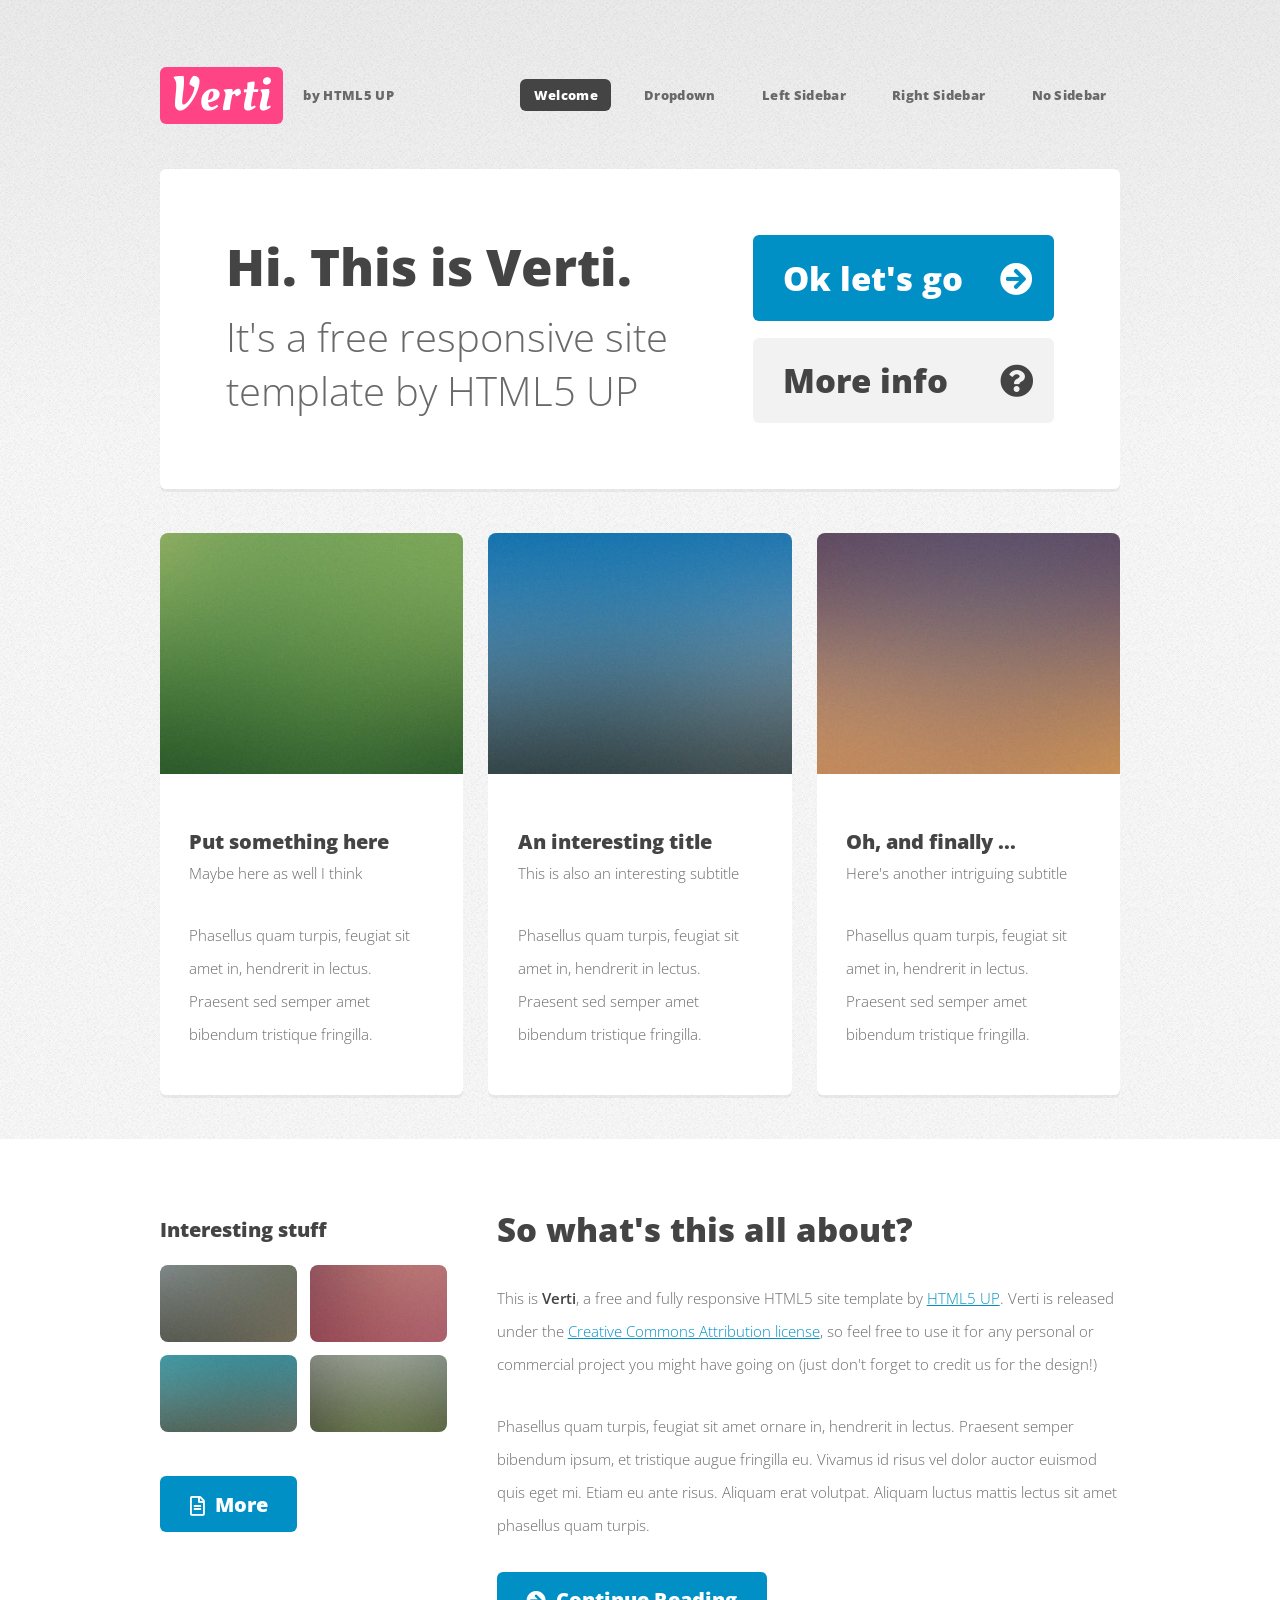
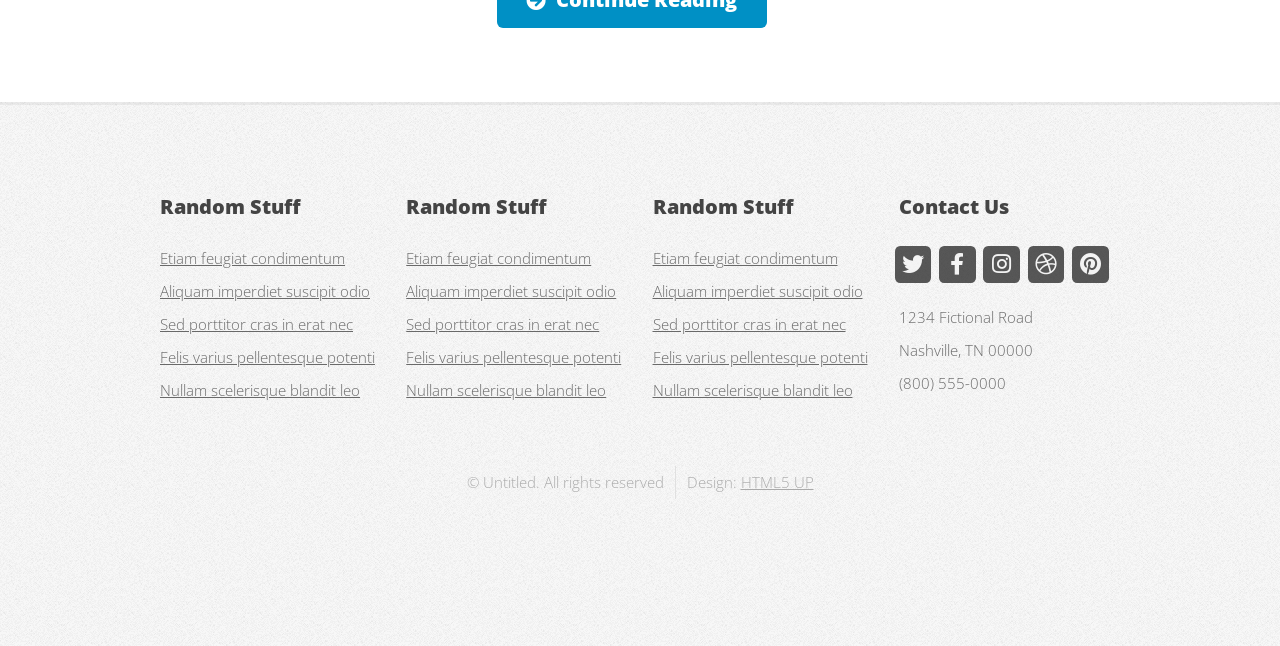
==== Downloads/html5up-verti/index.html @ c285012c "Django+DRF+DB+index" ====
<!DOCTYPE HTML>
<!--
	Verti by HTML5 UP
	html5up.net | @ajlkn
	Free for personal and commercial use under the CCA 3.0 license (html5up.net/license)
-->
<html>
	<head>
		<title>Verti by HTML5 UP</title>
		<meta charset="utf-8" />
		<meta name="viewport" content="width=device-width, initial-scale=1, user-scalable=no" />
		<link rel="stylesheet" href="assets/css/main.css" />
	</head>
	<body class="is-preload homepage">
		<div id="page-wrapper">

			<!-- Header -->
				<div id="header-wrapper">
					<header id="header" class="container">

						<!-- Logo -->
							<div id="logo">
								<h1><a href="index.html">Verti</a></h1>
								<span>by HTML5 UP</span>
							</div>

						<!-- Nav -->
							<nav id="nav">
								<ul>
									<li class="current"><a href="index.html">Welcome</a></li>
									<li>
										<a href="#">Dropdown</a>
										<ul>
											<li><a href="#">Lorem ipsum dolor</a></li>
											<li><a href="#">Magna phasellus</a></li>
											<li>
												<a href="#">Phasellus consequat</a>
												<ul>
													<li><a href="#">Lorem ipsum dolor</a></li>
													<li><a href="#">Phasellus consequat</a></li>
													<li><a href="#">Magna phasellus</a></li>
													<li><a href="#">Etiam dolore nisl</a></li>
												</ul>
											</li>
											<li><a href="#">Veroeros feugiat</a></li>
										</ul>
									</li>
									<li><a href="left-sidebar.html">Left Sidebar</a></li>
									<li><a href="right-sidebar.html">Right Sidebar</a></li>
									<li><a href="no-sidebar.html">No Sidebar</a></li>
								</ul>
							</nav>

					</header>
				</div>

			<!-- Banner -->
				<div id="banner-wrapper">
					<div id="banner" class="box container">
						<div class="row">
							<div class="col-7 col-12-medium">
								<h2>Hi. This is Verti.</h2>
								<p>It's a free responsive site template by HTML5 UP</p>
							</div>
							<div class="col-5 col-12-medium">
								<ul>
									<li><a href="#" class="button large icon solid fa-arrow-circle-right">Ok let's go</a></li>
									<li><a href="#" class="button alt large icon solid fa-question-circle">More info</a></li>
								</ul>
							</div>
						</div>
					</div>
				</div>

			<!-- Features -->
				<div id="features-wrapper">
					<div class="container">
						<div class="row">
							<div class="col-4 col-12-medium">

								<!-- Box -->
									<section class="box feature">
										<a href="#" class="image featured"><img src="images/pic01.jpg" alt="" /></a>
										<div class="inner">
											<header>
												<h2>Put something here</h2>
												<p>Maybe here as well I think</p>
											</header>
											<p>Phasellus quam turpis, feugiat sit amet in, hendrerit in lectus. Praesent sed semper amet bibendum tristique fringilla.</p>
										</div>
									</section>

							</div>
							<div class="col-4 col-12-medium">

								<!-- Box -->
									<section class="box feature">
										<a href="#" class="image featured"><img src="images/pic02.jpg" alt="" /></a>
										<div class="inner">
											<header>
												<h2>An interesting title</h2>
												<p>This is also an interesting subtitle</p>
											</header>
											<p>Phasellus quam turpis, feugiat sit amet in, hendrerit in lectus. Praesent sed semper amet bibendum tristique fringilla.</p>
										</div>
									</section>

							</div>
							<div class="col-4 col-12-medium">

								<!-- Box -->
									<section class="box feature">
										<a href="#" class="image featured"><img src="images/pic03.jpg" alt="" /></a>
										<div class="inner">
											<header>
												<h2>Oh, and finally ...</h2>
												<p>Here's another intriguing subtitle</p>
											</header>
											<p>Phasellus quam turpis, feugiat sit amet in, hendrerit in lectus. Praesent sed semper amet bibendum tristique fringilla.</p>
										</div>
									</section>

							</div>
						</div>
					</div>
				</div>

			<!-- Main -->
				<div id="main-wrapper">
					<div class="container">
						<div class="row gtr-200">
							<div class="col-4 col-12-medium">

								<!-- Sidebar -->
									<div id="sidebar">
										<section class="widget thumbnails">
											<h3>Interesting stuff</h3>
											<div class="grid">
												<div class="row gtr-50">
													<div class="col-6"><a href="#" class="image fit"><img src="images/pic04.jpg" alt="" /></a></div>
													<div class="col-6"><a href="#" class="image fit"><img src="images/pic05.jpg" alt="" /></a></div>
													<div class="col-6"><a href="#" class="image fit"><img src="images/pic06.jpg" alt="" /></a></div>
													<div class="col-6"><a href="#" class="image fit"><img src="images/pic07.jpg" alt="" /></a></div>
												</div>
											</div>
											<a href="#" class="button icon fa-file-alt">More</a>
										</section>
									</div>

							</div>
							<div class="col-8 col-12-medium imp-medium">

								<!-- Content -->
									<div id="content">
										<section class="last">
											<h2>So what's this all about?</h2>
											<p>This is <strong>Verti</strong>, a free and fully responsive HTML5 site template by <a href="http://html5up.net">HTML5 UP</a>.
											Verti is released under the <a href="http://html5up.net/license">Creative Commons Attribution license</a>, so feel free to use it for any personal or commercial project you might have going on (just don't forget to credit us for the design!)</p>
											<p>Phasellus quam turpis, feugiat sit amet ornare in, hendrerit in lectus. Praesent semper bibendum ipsum, et tristique augue fringilla eu. Vivamus id risus vel dolor auctor euismod quis eget mi. Etiam eu ante risus. Aliquam erat volutpat. Aliquam luctus mattis lectus sit amet phasellus quam turpis.</p>
											<a href="#" class="button icon solid fa-arrow-circle-right">Continue Reading</a>
										</section>
									</div>

							</div>
						</div>
					</div>
				</div>

			<!-- Footer -->
				<div id="footer-wrapper">
					<footer id="footer" class="container">
						<div class="row">
							<div class="col-3 col-6-medium col-12-small">

								<!-- Links -->
									<section class="widget links">
										<h3>Random Stuff</h3>
										<ul class="style2">
											<li><a href="#">Etiam feugiat condimentum</a></li>
											<li><a href="#">Aliquam imperdiet suscipit odio</a></li>
											<li><a href="#">Sed porttitor cras in erat nec</a></li>
											<li><a href="#">Felis varius pellentesque potenti</a></li>
											<li><a href="#">Nullam scelerisque blandit leo</a></li>
										</ul>
									</section>

							</div>
							<div class="col-3 col-6-medium col-12-small">

								<!-- Links -->
									<section class="widget links">
										<h3>Random Stuff</h3>
										<ul class="style2">
											<li><a href="#">Etiam feugiat condimentum</a></li>
											<li><a href="#">Aliquam imperdiet suscipit odio</a></li>
											<li><a href="#">Sed porttitor cras in erat nec</a></li>
											<li><a href="#">Felis varius pellentesque potenti</a></li>
											<li><a href="#">Nullam scelerisque blandit leo</a></li>
										</ul>
									</section>

							</div>
							<div class="col-3 col-6-medium col-12-small">

								<!-- Links -->
									<section class="widget links">
										<h3>Random Stuff</h3>
										<ul class="style2">
											<li><a href="#">Etiam feugiat condimentum</a></li>
											<li><a href="#">Aliquam imperdiet suscipit odio</a></li>
											<li><a href="#">Sed porttitor cras in erat nec</a></li>
											<li><a href="#">Felis varius pellentesque potenti</a></li>
											<li><a href="#">Nullam scelerisque blandit leo</a></li>
										</ul>
									</section>

							</div>
							<div class="col-3 col-6-medium col-12-small">

								<!-- Contact -->
									<section class="widget contact last">
										<h3>Contact Us</h3>
										<ul>
											<li><a href="#" class="icon brands fa-twitter"><span class="label">Twitter</span></a></li>
											<li><a href="#" class="icon brands fa-facebook-f"><span class="label">Facebook</span></a></li>
											<li><a href="#" class="icon brands fa-instagram"><span class="label">Instagram</span></a></li>
											<li><a href="#" class="icon brands fa-dribbble"><span class="label">Dribbble</span></a></li>
											<li><a href="#" class="icon brands fa-pinterest"><span class="label">Pinterest</span></a></li>
										</ul>
										<p>1234 Fictional Road<br />
										Nashville, TN 00000<br />
										(800) 555-0000</p>
									</section>

							</div>
						</div>
						<div class="row">
							<div class="col-12">
								<div id="copyright">
									<ul class="menu">
										<li>&copy; Untitled. All rights reserved</li><li>Design: <a href="http://html5up.net">HTML5 UP</a></li>
									</ul>
								</div>
							</div>
						</div>
					</footer>
				</div>

			</div>

		<!-- Scripts -->

			<script src="assets/js/jquery.min.js"></script>
			<script src="assets/js/jquery.dropotron.min.js"></script>
			<script src="assets/js/browser.min.js"></script>
			<script src="assets/js/breakpoints.min.js"></script>
			<script src="assets/js/util.js"></script>
			<script src="assets/js/main.js"></script>

	</body>
</html>
---- Downloads/html5up-verti/assets/css/main.css ----
@import url("fontawesome-all.min.css");
@import url("https://fonts.googleapis.com/css?family=Oleo+Script:400|Open+Sans:300,300italic,600,600italic,800");

/*
	Verti by HTML5 UP
	html5up.net | @ajlkn
	Free for personal and commercial use under the CCA 3.0 license (html5up.net/license)
*/

html, body, div, span, applet, object,
iframe, h1, h2, h3, h4, h5, h6, p, blockquote,
pre, a, abbr, acronym, address, big, cite,
code, del, dfn, em, img, ins, kbd, q, s, samp,
small, strike, strong, sub, sup, tt, var, b,
u, i, center, dl, dt, dd, ol, ul, li, fieldset,
form, label, legend, table, caption, tbody,
tfoot, thead, tr, th, td, article, aside,
canvas, details, embed, figure, figcaption,
footer, header, hgroup, menu, nav, output, ruby,
section, summary, time, mark, audio, video {
	margin: 0;
	padding: 0;
	border: 0;
	font-size: 100%;
	font: inherit;
	vertical-align: baseline;}

article, aside, details, figcaption, figure,
footer, header, hgroup, menu, nav, section {
	display: block;}

body {
	line-height: 1;
}

ol, ul {
	list-style: none;
}

blockquote, q {
	quotes: none;
}

	blockquote:before, blockquote:after, q:before, q:after {
		content: '';
		content: none;
	}

table {
	border-collapse: collapse;
	border-spacing: 0;
}

body {
	-webkit-text-size-adjust: none;
}

mark {
	background-color: transparent;
	color: inherit;
}

input::-moz-focus-inner {
	border: 0;
	padding: 0;
}

input, select, textarea {
	-moz-appearance: none;
	-webkit-appearance: none;
	-ms-appearance: none;
	appearance: none;
}

/* Basic */

	@-ms-viewport {
		width: device-width;
	}

	html {
		box-sizing: border-box;
	}

	*, *:before, *:after {
		box-sizing: inherit;
	}

	body {
		background-image: -moz-linear-gradient(top, rgba(0, 0, 0, 0.05), rgba(0, 0, 0, 0)), url("images/bg01.png");
		background-image: -webkit-linear-gradient(top, rgba(0, 0, 0, 0.05), rgba(0, 0, 0, 0)), url("images/bg01.png");
		background-image: -ms-linear-gradient(top, rgba(0, 0, 0, 0.05), rgba(0, 0, 0, 0)), url("images/bg01.png");
		background-image: linear-gradient(top, rgba(0, 0, 0, 0.05), rgba(0, 0, 0, 0)), url("images/bg01.png");
		background-color: #f7f7f7;
		background-position: top left, top left;
		background-repeat: repeat-x, repeat;
		background-size: 100% 30em, auto;
		font-family: 'Open Sans', sans-serif;
		font-size: 13pt;
		color: #696969;
		font-weight: 300;
		line-height: 2.25em;
	}

		body.is-preload *, body.is-preload *:before, body.is-preload *:after {
			-moz-animation: none !important;
			-webkit-animation: none !important;
			-ms-animation: none !important;
			animation: none !important;
			-moz-transition: none !important;
			-webkit-transition: none !important;
			-ms-transition: none !important;
			transition: none !important;
		}

	input, select, textarea {
		font-family: 'Open Sans', sans-serif;
		font-size: 13pt;
		color: #696969;
		font-weight: 300;
		line-height: 2.25em;
	}

	a {
		color: #0090c5;
		text-decoration: underline;
	}

		a:hover {
			text-decoration: none;
		}

	h1, h2, h3, h4, h5, h6 {
		color: #444;
		font-weight: 800;
	}

		h1 a, h2 a, h3 a, h4 a, h5 a, h6 a {
			color: inherit;
			text-decoration: none;
			outline: 0;
		}

	h2 {
		font-size: 2.25em;
		margin: 0 0 1.1em 0;
		line-height: 1em;
	}

	h3 {
		font-size: 1.35em;
		margin: 0 0 1em 0;
	}

	b, strong {
		font-weight: 600;
		color: #444;
	}

	i, em {
		font-style: italic;
	}

	br.clear {
		clear: both;
	}

	sub {
		position: relative;
		top: 0.5em;
		font-size: 0.8em;
	}

	sup {
		position: relative;
		top: -0.5em;
		font-size: 0.8em;
	}

	hr {
		border: 0;
		border-top: solid 1px #eee;
	}

	blockquote {
		border-left: solid 0.5em #eee;
		padding: 1em 0 1em 2em;
		font-style: italic;
	}

	p, ul, ol, dl, table {
		margin-bottom: 2em;
	}

/* Container */

	.container {
		margin: 0 auto;
		max-width: 100%;
		width: 1400px;
	}

		@media screen and (max-width: 1680px) {

			.container {
				width: 1200px;
			}

		}

		@media screen and (max-width: 1280px) {

			.container {
				width: 960px;
			}

		}

		@media screen and (max-width: 980px) {

			.container {
				width: 90%;
			}

		}

		@media screen and (max-width: 736px) {

			.container {
				width: 100%;
			}

		}

/* Row */

	.row {
		display: flex;
		flex-wrap: wrap;
		box-sizing: border-box;
		align-items: stretch;
	}

		.row > * {
			box-sizing: border-box;
		}

		.row.gtr-uniform > * > :last-child {
			margin-bottom: 0;
		}

		.row.aln-left {
			justify-content: flex-start;
		}

		.row.aln-center {
			justify-content: center;
		}

		.row.aln-right {
			justify-content: flex-end;
		}

		.row.aln-top {
			align-items: flex-start;
		}

		.row.aln-middle {
			align-items: center;
		}

		.row.aln-bottom {
			align-items: flex-end;
		}

		.row > .imp {
			order: -1;
		}

		.row > .col-1 {
			width: 8.33333%;
		}

		.row > .off-1 {
			margin-left: 8.33333%;
		}

		.row > .col-2 {
			width: 16.66667%;
		}

		.row > .off-2 {
			margin-left: 16.66667%;
		}

		.row > .col-3 {
			width: 25%;
		}

		.row > .off-3 {
			margin-left: 25%;
		}

		.row > .col-4 {
			width: 33.33333%;
		}

		.row > .off-4 {
			margin-left: 33.33333%;
		}

		.row > .col-5 {
			width: 41.66667%;
		}

		.row > .off-5 {
			margin-left: 41.66667%;
		}

		.row > .col-6 {
			width: 50%;
		}

		.row > .off-6 {
			margin-left: 50%;
		}

		.row > .col-7 {
			width: 58.33333%;
		}

		.row > .off-7 {
			margin-left: 58.33333%;
		}

		.row > .col-8 {
			width: 66.66667%;
		}

		.row > .off-8 {
			margin-left: 66.66667%;
		}

		.row > .col-9 {
			width: 75%;
		}

		.row > .off-9 {
			margin-left: 75%;
		}

		.row > .col-10 {
			width: 83.33333%;
		}

		.row > .off-10 {
			margin-left: 83.33333%;
		}

		.row > .col-11 {
			width: 91.66667%;
		}

		.row > .off-11 {
			margin-left: 91.66667%;
		}

		.row > .col-12 {
			width: 100%;
		}

		.row > .off-12 {
			margin-left: 100%;
		}

		.row.gtr-0 {
			margin-top: 0px;
			margin-left: 0px;
		}

			.row.gtr-0 > * {
				padding: 0px 0 0 0px;
			}

			.row.gtr-0.gtr-uniform {
				margin-top: 0px;
			}

				.row.gtr-0.gtr-uniform > * {
					padding-top: 0px;
				}

		.row.gtr-25 {
			margin-top: -10px;
			margin-left: -10px;
		}

			.row.gtr-25 > * {
				padding: 10px 0 0 10px;
			}

			.row.gtr-25.gtr-uniform {
				margin-top: -10px;
			}

				.row.gtr-25.gtr-uniform > * {
					padding-top: 10px;
				}

		.row.gtr-50 {
			margin-top: -20px;
			margin-left: -20px;
		}

			.row.gtr-50 > * {
				padding: 20px 0 0 20px;
			}

			.row.gtr-50.gtr-uniform {
				margin-top: -20px;
			}

				.row.gtr-50.gtr-uniform > * {
					padding-top: 20px;
				}

		.row {
			margin-top: -40px;
			margin-left: -40px;
		}

			.row > * {
				padding: 40px 0 0 40px;
			}

			.row.gtr-uniform {
				margin-top: -40px;
			}

				.row.gtr-uniform > * {
					padding-top: 40px;
				}

		.row.gtr-150 {
			margin-top: -60px;
			margin-left: -60px;
		}

			.row.gtr-150 > * {
				padding: 60px 0 0 60px;
			}

			.row.gtr-150.gtr-uniform {
				margin-top: -60px;
			}

				.row.gtr-150.gtr-uniform > * {
					padding-top: 60px;
				}

		.row.gtr-200 {
			margin-top: -80px;
			margin-left: -80px;
		}

			.row.gtr-200 > * {
				padding: 80px 0 0 80px;
			}

			.row.gtr-200.gtr-uniform {
				margin-top: -80px;
			}

				.row.gtr-200.gtr-uniform > * {
					padding-top: 80px;
				}

		@media screen and (max-width: 1680px) {

			.row {
				display: flex;
				flex-wrap: wrap;
				box-sizing: border-box;
				align-items: stretch;
			}

				.row > * {
					box-sizing: border-box;
				}

				.row.gtr-uniform > * > :last-child {
					margin-bottom: 0;
				}

				.row.aln-left {
					justify-content: flex-start;
				}

				.row.aln-center {
					justify-content: center;
				}

				.row.aln-right {
					justify-content: flex-end;
				}

				.row.aln-top {
					align-items: flex-start;
				}

				.row.aln-middle {
					align-items: center;
				}

				.row.aln-bottom {
					align-items: flex-end;
				}

				.row > .imp-xlarge {
					order: -1;
				}

				.row > .col-1-xlarge {
					width: 8.33333%;
				}

				.row > .off-1-xlarge {
					margin-left: 8.33333%;
				}

				.row > .col-2-xlarge {
					width: 16.66667%;
				}

				.row > .off-2-xlarge {
					margin-left: 16.66667%;
				}

				.row > .col-3-xlarge {
					width: 25%;
				}

				.row > .off-3-xlarge {
					margin-left: 25%;
				}

				.row > .col-4-xlarge {
					width: 33.33333%;
				}

				.row > .off-4-xlarge {
					margin-left: 33.33333%;
				}

				.row > .col-5-xlarge {
					width: 41.66667%;
				}

				.row > .off-5-xlarge {
					margin-left: 41.66667%;
				}

				.row > .col-6-xlarge {
					width: 50%;
				}

				.row > .off-6-xlarge {
					margin-left: 50%;
				}

				.row > .col-7-xlarge {
					width: 58.33333%;
				}

				.row > .off-7-xlarge {
					margin-left: 58.33333%;
				}

				.row > .col-8-xlarge {
					width: 66.66667%;
				}

				.row > .off-8-xlarge {
					margin-left: 66.66667%;
				}

				.row > .col-9-xlarge {
					width: 75%;
				}

				.row > .off-9-xlarge {
					margin-left: 75%;
				}

				.row > .col-10-xlarge {
					width: 83.33333%;
				}

				.row > .off-10-xlarge {
					margin-left: 83.33333%;
				}

				.row > .col-11-xlarge {
					width: 91.66667%;
				}

				.row > .off-11-xlarge {
					margin-left: 91.66667%;
				}

				.row > .col-12-xlarge {
					width: 100%;
				}

				.row > .off-12-xlarge {
					margin-left: 100%;
				}

				.row.gtr-0 {
					margin-top: 0px;
					margin-left: 0px;
				}

					.row.gtr-0 > * {
						padding: 0px 0 0 0px;
					}

					.row.gtr-0.gtr-uniform {
						margin-top: 0px;
					}

						.row.gtr-0.gtr-uniform > * {
							padding-top: 0px;
						}

				.row.gtr-25 {
					margin-top: -10px;
					margin-left: -10px;
				}

					.row.gtr-25 > * {
						padding: 10px 0 0 10px;
					}

					.row.gtr-25.gtr-uniform {
						margin-top: -10px;
					}

						.row.gtr-25.gtr-uniform > * {
							padding-top: 10px;
						}

				.row.gtr-50 {
					margin-top: -20px;
					margin-left: -20px;
				}

					.row.gtr-50 > * {
						padding: 20px 0 0 20px;
					}

					.row.gtr-50.gtr-uniform {
						margin-top: -20px;
					}

						.row.gtr-50.gtr-uniform > * {
							padding-top: 20px;
						}

				.row {
					margin-top: -40px;
					margin-left: -40px;
				}

					.row > * {
						padding: 40px 0 0 40px;
					}

					.row.gtr-uniform {
						margin-top: -40px;
					}

						.row.gtr-uniform > * {
							padding-top: 40px;
						}

				.row.gtr-150 {
					margin-top: -60px;
					margin-left: -60px;
				}

					.row.gtr-150 > * {
						padding: 60px 0 0 60px;
					}

					.row.gtr-150.gtr-uniform {
						margin-top: -60px;
					}

						.row.gtr-150.gtr-uniform > * {
							padding-top: 60px;
						}

				.row.gtr-200 {
					margin-top: -80px;
					margin-left: -80px;
				}

					.row.gtr-200 > * {
						padding: 80px 0 0 80px;
					}

					.row.gtr-200.gtr-uniform {
						margin-top: -80px;
					}

						.row.gtr-200.gtr-uniform > * {
							padding-top: 80px;
						}

		}

		@media screen and (max-width: 1280px) {

			.row {
				display: flex;
				flex-wrap: wrap;
				box-sizing: border-box;
				align-items: stretch;
			}

				.row > * {
					box-sizing: border-box;
				}

				.row.gtr-uniform > * > :last-child {
					margin-bottom: 0;
				}

				.row.aln-left {
					justify-content: flex-start;
				}

				.row.aln-center {
					justify-content: center;
				}

				.row.aln-right {
					justify-content: flex-end;
				}

				.row.aln-top {
					align-items: flex-start;
				}

				.row.aln-middle {
					align-items: center;
				}

				.row.aln-bottom {
					align-items: flex-end;
				}

				.row > .imp-large {
					order: -1;
				}

				.row > .col-1-large {
					width: 8.33333%;
				}

				.row > .off-1-large {
					margin-left: 8.33333%;
				}

				.row > .col-2-large {
					width: 16.66667%;
				}

				.row > .off-2-large {
					margin-left: 16.66667%;
				}

				.row > .col-3-large {
					width: 25%;
				}

				.row > .off-3-large {
					margin-left: 25%;
				}

				.row > .col-4-large {
					width: 33.33333%;
				}

				.row > .off-4-large {
					margin-left: 33.33333%;
				}

				.row > .col-5-large {
					width: 41.66667%;
				}

				.row > .off-5-large {
					margin-left: 41.66667%;
				}

				.row > .col-6-large {
					width: 50%;
				}

				.row > .off-6-large {
					margin-left: 50%;
				}

				.row > .col-7-large {
					width: 58.33333%;
				}

				.row > .off-7-large {
					margin-left: 58.33333%;
				}

				.row > .col-8-large {
					width: 66.66667%;
				}

				.row > .off-8-large {
					margin-left: 66.66667%;
				}

				.row > .col-9-large {
					width: 75%;
				}

				.row > .off-9-large {
					margin-left: 75%;
				}

				.row > .col-10-large {
					width: 83.33333%;
				}

				.row > .off-10-large {
					margin-left: 83.33333%;
				}

				.row > .col-11-large {
					width: 91.66667%;
				}

				.row > .off-11-large {
					margin-left: 91.66667%;
				}

				.row > .col-12-large {
					width: 100%;
				}

				.row > .off-12-large {
					margin-left: 100%;
				}

				.row.gtr-0 {
					margin-top: 0px;
					margin-left: 0px;
				}

					.row.gtr-0 > * {
						padding: 0px 0 0 0px;
					}

					.row.gtr-0.gtr-uniform {
						margin-top: 0px;
					}

						.row.gtr-0.gtr-uniform > * {
							padding-top: 0px;
						}

				.row.gtr-25 {
					margin-top: -6.25px;
					margin-left: -6.25px;
				}

					.row.gtr-25 > * {
						padding: 6.25px 0 0 6.25px;
					}

					.row.gtr-25.gtr-uniform {
						margin-top: -6.25px;
					}

						.row.gtr-25.gtr-uniform > * {
							padding-top: 6.25px;
						}

				.row.gtr-50 {
					margin-top: -12.5px;
					margin-left: -12.5px;
				}

					.row.gtr-50 > * {
						padding: 12.5px 0 0 12.5px;
					}

					.row.gtr-50.gtr-uniform {
						margin-top: -12.5px;
					}

						.row.gtr-50.gtr-uniform > * {
							padding-top: 12.5px;
						}

				.row {
					margin-top: -25px;
					margin-left: -25px;
				}

					.row > * {
						padding: 25px 0 0 25px;
					}

					.row.gtr-uniform {
						margin-top: -25px;
					}

						.row.gtr-uniform > * {
							padding-top: 25px;
						}

				.row.gtr-150 {
					margin-top: -37.5px;
					margin-left: -37.5px;
				}

					.row.gtr-150 > * {
						padding: 37.5px 0 0 37.5px;
					}

					.row.gtr-150.gtr-uniform {
						margin-top: -37.5px;
					}

						.row.gtr-150.gtr-uniform > * {
							padding-top: 37.5px;
						}

				.row.gtr-200 {
					margin-top: -50px;
					margin-left: -50px;
				}

					.row.gtr-200 > * {
						padding: 50px 0 0 50px;
					}

					.row.gtr-200.gtr-uniform {
						margin-top: -50px;
					}

						.row.gtr-200.gtr-uniform > * {
							padding-top: 50px;
						}

		}

		@media screen and (max-width: 980px) {

			.row {
				display: flex;
				flex-wrap: wrap;
				box-sizing: border-box;
				align-items: stretch;
			}

				.row > * {
					box-sizing: border-box;
				}

				.row.gtr-uniform > * > :last-child {
					margin-bottom: 0;
				}

				.row.aln-left {
					justify-content: flex-start;
				}

				.row.aln-center {
					justify-content: center;
				}

				.row.aln-right {
					justify-content: flex-end;
				}

				.row.aln-top {
					align-items: flex-start;
				}

				.row.aln-middle {
					align-items: center;
				}

				.row.aln-bottom {
					align-items: flex-end;
				}

				.row > .imp-medium {
					order: -1;
				}

				.row > .col-1-medium {
					width: 8.33333%;
				}

				.row > .off-1-medium {
					margin-left: 8.33333%;
				}

				.row > .col-2-medium {
					width: 16.66667%;
				}

				.row > .off-2-medium {
					margin-left: 16.66667%;
				}

				.row > .col-3-medium {
					width: 25%;
				}

				.row > .off-3-medium {
					margin-left: 25%;
				}

				.row > .col-4-medium {
					width: 33.33333%;
				}

				.row > .off-4-medium {
					margin-left: 33.33333%;
				}

				.row > .col-5-medium {
					width: 41.66667%;
				}

				.row > .off-5-medium {
					margin-left: 41.66667%;
				}

				.row > .col-6-medium {
					width: 50%;
				}

				.row > .off-6-medium {
					margin-left: 50%;
				}

				.row > .col-7-medium {
					width: 58.33333%;
				}

				.row > .off-7-medium {
					margin-left: 58.33333%;
				}

				.row > .col-8-medium {
					width: 66.66667%;
				}

				.row > .off-8-medium {
					margin-left: 66.66667%;
				}

				.row > .col-9-medium {
					width: 75%;
				}

				.row > .off-9-medium {
					margin-left: 75%;
				}

				.row > .col-10-medium {
					width: 83.33333%;
				}

				.row > .off-10-medium {
					margin-left: 83.33333%;
				}

				.row > .col-11-medium {
					width: 91.66667%;
				}

				.row > .off-11-medium {
					margin-left: 91.66667%;
				}

				.row > .col-12-medium {
					width: 100%;
				}

				.row > .off-12-medium {
					margin-left: 100%;
				}

				.row.gtr-0 {
					margin-top: 0px;
					margin-left: 0px;
				}

					.row.gtr-0 > * {
						padding: 0px 0 0 0px;
					}

					.row.gtr-0.gtr-uniform {
						margin-top: 0px;
					}

						.row.gtr-0.gtr-uniform > * {
							padding-top: 0px;
						}

				.row.gtr-25 {
					margin-top: -6.25px;
					margin-left: -6.25px;
				}

					.row.gtr-25 > * {
						padding: 6.25px 0 0 6.25px;
					}

					.row.gtr-25.gtr-uniform {
						margin-top: -6.25px;
					}

						.row.gtr-25.gtr-uniform > * {
							padding-top: 6.25px;
						}

				.row.gtr-50 {
					margin-top: -12.5px;
					margin-left: -12.5px;
				}

					.row.gtr-50 > * {
						padding: 12.5px 0 0 12.5px;
					}

					.row.gtr-50.gtr-uniform {
						margin-top: -12.5px;
					}

						.row.gtr-50.gtr-uniform > * {
							padding-top: 12.5px;
						}

				.row {
					margin-top: -25px;
					margin-left: -25px;
				}

					.row > * {
						padding: 25px 0 0 25px;
					}

					.row.gtr-uniform {
						margin-top: -25px;
					}

						.row.gtr-uniform > * {
							padding-top: 25px;
						}

				.row.gtr-150 {
					margin-top: -37.5px;
					margin-left: -37.5px;
				}

					.row.gtr-150 > * {
						padding: 37.5px 0 0 37.5px;
					}

					.row.gtr-150.gtr-uniform {
						margin-top: -37.5px;
					}

						.row.gtr-150.gtr-uniform > * {
							padding-top: 37.5px;
						}

				.row.gtr-200 {
					margin-top: -50px;
					margin-left: -50px;
				}

					.row.gtr-200 > * {
						padding: 50px 0 0 50px;
					}

					.row.gtr-200.gtr-uniform {
						margin-top: -50px;
					}

						.row.gtr-200.gtr-uniform > * {
							padding-top: 50px;
						}

		}

		@media screen and (max-width: 736px) {

			.row {
				display: flex;
				flex-wrap: wrap;
				box-sizing: border-box;
				align-items: stretch;
			}

				.row > * {
					box-sizing: border-box;
				}

				.row.gtr-uniform > * > :last-child {
					margin-bottom: 0;
				}

				.row.aln-left {
					justify-content: flex-start;
				}

				.row.aln-center {
					justify-content: center;
				}

				.row.aln-right {
					justify-content: flex-end;
				}

				.row.aln-top {
					align-items: flex-start;
				}

				.row.aln-middle {
					align-items: center;
				}

				.row.aln-bottom {
					align-items: flex-end;
				}

				.row > .imp-small {
					order: -1;
				}

				.row > .col-1-small {
					width: 8.33333%;
				}

				.row > .off-1-small {
					margin-left: 8.33333%;
				}

				.row > .col-2-small {
					width: 16.66667%;
				}

				.row > .off-2-small {
					margin-left: 16.66667%;
				}

				.row > .col-3-small {
					width: 25%;
				}

				.row > .off-3-small {
					margin-left: 25%;
				}

				.row > .col-4-small {
					width: 33.33333%;
				}

				.row > .off-4-small {
					margin-left: 33.33333%;
				}

				.row > .col-5-small {
					width: 41.66667%;
				}

				.row > .off-5-small {
					margin-left: 41.66667%;
				}

				.row > .col-6-small {
					width: 50%;
				}

				.row > .off-6-small {
					margin-left: 50%;
				}

				.row > .col-7-small {
					width: 58.33333%;
				}

				.row > .off-7-small {
					margin-left: 58.33333%;
				}

				.row > .col-8-small {
					width: 66.66667%;
				}

				.row > .off-8-small {
					margin-left: 66.66667%;
				}

				.row > .col-9-small {
					width: 75%;
				}

				.row > .off-9-small {
					margin-left: 75%;
				}

				.row > .col-10-small {
					width: 83.33333%;
				}

				.row > .off-10-small {
					margin-left: 83.33333%;
				}

				.row > .col-11-small {
					width: 91.66667%;
				}

				.row > .off-11-small {
					margin-left: 91.66667%;
				}

				.row > .col-12-small {
					width: 100%;
				}

				.row > .off-12-small {
					margin-left: 100%;
				}

				.row.gtr-0 {
					margin-top: 0px;
					margin-left: 0px;
				}

					.row.gtr-0 > * {
						padding: 0px 0 0 0px;
					}

					.row.gtr-0.gtr-uniform {
						margin-top: 0px;
					}

						.row.gtr-0.gtr-uniform > * {
							padding-top: 0px;
						}

				.row.gtr-25 {
					margin-top: -5px;
					margin-left: -5px;
				}

					.row.gtr-25 > * {
						padding: 5px 0 0 5px;
					}

					.row.gtr-25.gtr-uniform {
						margin-top: -5px;
					}

						.row.gtr-25.gtr-uniform > * {
							padding-top: 5px;
						}

				.row.gtr-50 {
					margin-top: -10px;
					margin-left: -10px;
				}

					.row.gtr-50 > * {
						padding: 10px 0 0 10px;
					}

					.row.gtr-50.gtr-uniform {
						margin-top: -10px;
					}

						.row.gtr-50.gtr-uniform > * {
							padding-top: 10px;
						}

				.row {
					margin-top: -20px;
					margin-left: -20px;
				}

					.row > * {
						padding: 20px 0 0 20px;
					}

					.row.gtr-uniform {
						margin-top: -20px;
					}

						.row.gtr-uniform > * {
							padding-top: 20px;
						}

				.row.gtr-150 {
					margin-top: -30px;
					margin-left: -30px;
				}

					.row.gtr-150 > * {
						padding: 30px 0 0 30px;
					}

					.row.gtr-150.gtr-uniform {
						margin-top: -30px;
					}

						.row.gtr-150.gtr-uniform > * {
							padding-top: 30px;
						}

				.row.gtr-200 {
					margin-top: -40px;
					margin-left: -40px;
				}

					.row.gtr-200 > * {
						padding: 40px 0 0 40px;
					}

					.row.gtr-200.gtr-uniform {
						margin-top: -40px;
					}

						.row.gtr-200.gtr-uniform > * {
							padding-top: 40px;
						}

		}

/* Section/Article */

	section, article {
		margin-bottom: 5em;
	}

	section > :last-child,
	article > :last-child,
	section:last-child,
	article:last-child {
		margin-bottom: 0;
	}

	header {
		margin: 0 0 2em 0;
	}

		header h2, header h3 {
			margin: 0 0 0.25em 0;
		}

		header p {
			margin: 0;
		}

	footer {
		margin: 2.5em 0 0 0;
	}

/* Forms */

	form label {
		display: block;
		font-weight: 800;
		margin: 0 0 1em 0;
		font-size: 0.8em;
		color: #444;
	}

	form input[type="text"],
	form input[type="email"],
	form input[type="password"],
	form select,
	form textarea {
		-webkit-appearance: none;
		display: block;
		width: 100%;
		border-radius: 8px;
		border: solid 1px #eee;
	}

		form input[type="text"]:focus,
		form input[type="email"]:focus,
		form input[type="password"]:focus,
		form select:focus,
		form textarea:focus {
			border-color: #0090c5;
		}

	form input[type="text"],
	form input[type="email"],
	form input[type="password"] {
		line-height: 3em;
		padding: 0 1em;
	}

	form select {
		line-height: 3em;
		padding: 0 1em;
	}

	form textarea {
		min-height: 9em;
		padding: 1em;
	}

	form ::-webkit-input-placeholder {
		color: #555 !important;
	}

	form :-moz-placeholder {
		color: #555 !important;
	}

	form ::-moz-placeholder {
		color: #555 !important;
	}

	form :-ms-input-placeholder {
		color: #555 !important;
	}

	form ::-moz-focus-inner {
		border: 0;
	}

/* Tables */

	table {
		width: 100%;
	}

		table tr {
			border-top: solid 1px #eee;
		}

			table tr:first-child {
				border-top: 0;
			}

		table td {
			padding: 0.5em 1em 0.5em 1em;
		}

		table th {
			text-align: left;
			padding: 0.5em 1em 0.5em 1em;
			font-weight: 800;
			margin: 0 0 1em 0;
		}

		table thead {
			background: #404248;
			color: #fff;
		}

/* Image */

	.image {
		display: inline-block;
		outline: 0;
	}

		.image img {
			display: block;
			width: 100%;
			border-radius: 8px;
		}

		.image.fit {
			display: block;
			width: 100%;
		}

		.image.featured {
			display: block;
			width: 100%;
			margin: 0 0 2.5em 0;
		}

		.image.left {
			float: left;
			margin: 0 2em 2em 0;
		}

		.image.centered {
			display: block;
			margin: 0 0 2.5em 0;
		}

			.image.centered img {
				margin: 0 auto;
				width: auto;
			}

/* Button */

	input[type="button"],
	input[type="submit"],
	input[type="reset"],
	button,
	.button {
		-moz-transition: background-color .25s ease-in-out;
		-webkit-transition: background-color .25s ease-in-out;
		-ms-transition: background-color .25s ease-in-out;
		transition: background-color .25s ease-in-out;
		-webkit-appearance: none;
		position: relative;
		display: inline-block;
		background: #0090c5;
		color: #fff;
		text-decoration: none;
		border-radius: 6px;
		font-weight: 800;
		outline: 0;
		border: 0;
		cursor: pointer;
		font-size: 1.35em;
		padding: 0.6em 1.5em;
	}

		input[type="button"].icon:before,
		input[type="submit"].icon:before,
		input[type="reset"].icon:before,
		button.icon:before,
		.button.icon:before {
			position: relative;
			margin-right: 0.5em;
			top: 0.05em;
		}

		input[type="button"]:hover,
		input[type="submit"]:hover,
		input[type="reset"]:hover,
		button:hover,
		.button:hover {
			background: #10a0d5;
		}

		input[type="button"]:active,
		input[type="submit"]:active,
		input[type="reset"]:active,
		button:active,
		.button:active {
			background: #20b0e5;
		}

		input[type="button"].alt,
		input[type="submit"].alt,
		input[type="reset"].alt,
		button.alt,
		.button.alt {
			background: #f1f1f1;
			background: rgba(0, 0, 0, 0.05);
			color: #444;
		}

			input[type="button"].alt:hover,
			input[type="submit"].alt:hover,
			input[type="reset"].alt:hover,
			button.alt:hover,
			.button.alt:hover {
				background: #e8e8e8;
				background: rgba(0, 0, 0, 0.085);
			}

			input[type="button"].alt:active,
			input[type="submit"].alt:active,
			input[type="reset"].alt:active,
			button.alt:active,
			.button.alt:active {
				background: #e4e4e4;
				background: rgba(0, 0, 0, 0.15);
			}

		input[type="button"].large,
		input[type="submit"].large,
		input[type="reset"].large,
		button.large,
		.button.large {
			font-size: 2.25em;
			padding: 0.8em 0.9em;
		}

/* List */

	ul {
		list-style: disc;
		padding-left: 1em;
	}

		ul li {
			padding-left: 0.5em;
		}

		ul.style2 {
			list-style: none;
			padding-left: 0;
		}

			ul.style2 li {
				padding-left: 0;
			}

	ol {
		list-style: decimal;
		padding-left: 1.25em;
	}

		ol li {
			padding-left: 0.25em;
		}

/* Actions */

	ul.actions {
		list-style: none;
		padding-left: 0;
	}

		ul.actions li {
			display: inline-block;
			padding: 0 0 0 0.25em;
			margin: 0 0 0 0.25em;
		}

			ul.actions li:first-child {
				margin-left: 0;
				padding-left: 0;
			}

/* Menu */

	ul.menu {
		list-style: none;
		padding-left: 0;
	}

		ul.menu li {
			border-left: solid 1px #e0e0e0;
			display: inline-block;
			padding: 0 0 0 0.75em;
			margin: 0 0 0 0.75em;
		}

			ul.menu li:first-child {
				border-left: 0;
				margin-left: 0;
				padding-left: 0;
			}

/* Box */

	.box {
		background: #fff;
		border-radius: 6px;
		box-shadow: 0px 3px 0px 0px rgba(0, 0, 0, 0.05);
		padding: 2em;
	}

		.box.feature {
			padding: 0;
		}

			.box.feature .inner {
				padding: 4em 2em 3em 2em;
			}

			.box.feature h2 {
				font-size: 1.35em;
			}

			.box.feature p {
				margin: 0;
			}

			.box.feature .image {
				position: relative;
				margin: 0;
			}

				.box.feature .image img {
					border-bottom-left-radius: 0;
					border-bottom-right-radius: 0;
				}

/* Icons */

	.icon {
		text-decoration: none;
		position: relative;
		text-decoration: none;
	}

		.icon:before {
			-moz-osx-font-smoothing: grayscale;
			-webkit-font-smoothing: antialiased;
			display: inline-block;
			font-style: normal;
			font-variant: normal;
			text-rendering: auto;
			line-height: 1;
			text-transform: none !important;
			font-family: 'Font Awesome 5 Free';
			font-weight: 400;
		}

		.icon:before {
			line-height: inherit;
		}

		.icon.solid:before {
			font-weight: 900;
		}

		.icon.brands:before {
			font-family: 'Font Awesome 5 Brands';
		}

		.icon > .label {
			display: none;
		}

/* Widgets */

	.widget.thumbnails .grid {
		margin: 0 0 3em 0;
	}

	.widget.thumbnails .image {
		margin: 0;
	}

	.widget.contact ul {
		list-style: none;
		padding-left: 0;
		overflow: hidden;
		position: relative;
		left: -4px;
		top: 4px;
		margin-bottom: 1.5em;
	}

		.widget.contact ul li {
			display: inline-block;
			margin-right: 0.25em;
			padding-left: 0;
		}

			.widget.contact ul li a {
				-moz-transition: background-color .25s ease-in-out;
				-webkit-transition: background-color .25s ease-in-out;
				-ms-transition: background-color .25s ease-in-out;
				transition: background-color .25s ease-in-out;
				display: inline-block;
				width: 2.5em;
				height: 2.5em;
				text-align: center;
				line-height: 2.5em;
				border-radius: 0.35em;
				outline: 0;
				opacity: 0.75;
				text-decoration: none;
				background: #222222;
			}

				.widget.contact ul li a:before {
					color: #f3f3f3;
					font-size: 1.5em;
					line-height: inherit;
				}

				.widget.contact ul li a:hover {
					background: #444444;
				}

				.widget.contact ul li a:active {
					background: #666666;
				}

/* Wrappers */

	#header-wrapper {
		padding: 4.5em 0 3em 0;
	}

	#features-wrapper {
		padding: 3em 0 3em 0;
	}

	#main-wrapper {
		background: #fff;
		box-shadow: 0px 3px 0px 0px rgba(0, 0, 0, 0.05);
		padding: 5em 0 5em 0;
	}

	#footer-wrapper {
		padding: 6em 0 8em 0;
	}

/* Header */

	#header {
		position: relative;
	}

/* Logo */

	#logo {
		display: inline-block;
	}

		#logo h1 {
			background: #ff4486;
			color: #fff;
			border-radius: 6px;
			font-family: 'Oleo Script', serif;
			font-weight: 400;
			padding: 0.25em 0.2em 0.25em 0.2em;
			font-size: 3.25em;
			letter-spacing: 0.05em;
			display: inline-block;
			vertical-align: middle;
		}

		#logo span {
			font-weight: 800;
			line-height: 4.5em;
			letter-spacing: 0.025em;
			font-size: 0.9em;
			vertical-align: middle;
			margin: 0 0 0 1.25em;
		}

/* Nav */

	#nav {
		position: absolute;
		right: 0;
		top: 0;
		font-size: 0.9em;
	}

		#nav ul {
			list-style: none;
			padding-left: 0;
		}

			#nav ul li {
				float: left;
				line-height: 4.5em;
				padding-left: 1.5em;
			}

				#nav ul li a, #nav ul li span {
					-moz-transition: background-color .25s ease-in-out;
					-webkit-transition: background-color .25s ease-in-out;
					-ms-transition: background-color .25s ease-in-out;
					transition: background-color .25s ease-in-out;
					font-weight: 800;
					letter-spacing: 0.025em;
					color: #696969;
					text-decoration: none;
					border-radius: 6px;
					padding: 0.5em 1em 0.5em 1em;
				}

				#nav ul li > ul {
					display: none;
				}

				#nav ul li:hover a, #nav ul li:hover span {
					background: #fff;
				}

				#nav ul li.active a, #nav ul li.active span {
					background: #fff;
				}

				#nav ul li.current a {
					background: #444;
					color: #fff;
				}

	.dropotron {
		background: #fff;
		letter-spacing: 0.025em;
		color: #696969;
		text-decoration: none;
		border-radius: 6px;
		padding: 0.75em 0;
		min-width: 15em;
		box-shadow: inset 0 0 0 1px rgba(0, 0, 0, 0.1), 0 0.25em 0.25em 0.1em rgba(0, 0, 0, 0.025);
		margin-top: calc(-0.75em + 1px);
		margin-left: -1px;
		list-style: none;
		padding-left: 0;
	}

		.dropotron li {
			border-top: solid 1px #eee;
			line-height: 3em;
			padding-left: 0;
		}

			.dropotron li:first-child {
				border-top: 0;
			}

			.dropotron li > a, .dropotron li > span {
				-moz-transition: color .25s ease-in-out, background-color .25s ease-in-out;
				-webkit-transition: color .25s ease-in-out, background-color .25s ease-in-out;
				-ms-transition: color .25s ease-in-out, background-color .25s ease-in-out;
				transition: color .25s ease-in-out, background-color .25s ease-in-out;
				text-decoration: none;
				color: inherit;
				display: block;
				padding: 0 1.5em;
			}

				.dropotron li > a:hover, .dropotron li > span:hover {
					background: #eee;
				}

			.dropotron li.active > a, .dropotron li.active > span {
				background: #eee;
			}

		.dropotron.level-0 {
			font-size: 0.8em;
			margin-left: 1.5em;
			margin-top: 0;
		}

			.dropotron.level-0:before {
				content: '';
				position: absolute;
				top: -0.5em;
				left: 1em;
				border-bottom: solid 0.75em #ffffff;
				border-left: solid 0.75em transparent;
				border-right: solid 0.75em transparent;
				z-index: 1;
			}

/* Banner */

	#banner {
		position: relative;
		padding: 4.5em;
	}

		#banner h2 {
			font-size: 3.5em;
			margin: 0.1em 0 0.35em 0;
		}

		#banner p {
			font-size: 2.75em;
			line-height: 1.35em;
			margin: 0;
		}

		#banner .button {
			width: 100%;
			margin-bottom: 0.5em;
		}

			#banner .button.icon:before {
				position: absolute;
				right: 0.15em;
				top: 50%;
				margin-top: -0.5em;
			}

			#banner .button.alt {
				margin-bottom: 0;
			}

		#banner ul {
			list-style: none;
			padding-left: 0;
			margin: 0 0 0 2em;
		}

			#banner ul li {
				padding-left: 0;
			}

/* Footer */

	#footer {
		margin-top: 0;
	}

		#footer a {
			color: inherit;
		}

	#copyright {
		color: #aaa;
		padding: 4em 0 0 0;
		text-align: center;
	}

		#copyright a {
			color: inherit;
		}

/* XLarge */

	@media screen and (max-width: 1680px) {

		/* Basic */

			body, input, select, textarea {
				font-size: 12pt;
			}

	}

/* Large */

	@media screen and (max-width: 1280px) {

		/* Basic */

			body, input, select, textarea {
				font-size: 11pt;
			}

	}

/* Medium */

	#navPanel, #navToggle {
		display: none;
	}

	@media screen and (max-width: 980px) {

		/* Basic */

			html, body {
				overflow-x: hidden;
			}

			body, input, select, textarea {
				font-size: 11pt;
			}

		/* Section/Article */

			section, article {
				clear: both;
				margin-bottom: 3em !important;
			}

			section.last, article.last {
				margin-bottom: 0 !important;
			}

		/* Image */

			.image.left {
				width: 25%;
				margin-bottom: 2em !important;
			}

		/* Menu */

			ul.menu li {
				display: block;
				border: 0 !important;
				padding: 0 !important;
				margin: 0 !important;
			}

		/* Actions */

			ul.actions li {
				display: block;
				padding: 0;
				margin: 1em 0 0 0;
			}

				ul.actions li:first-child {
					margin-top: 0;
				}

		/* Button */

			input[type="button"],
			input[type="submit"],
			input[type="reset"],
			button,
			.button {
				width: 100%;
				text-align: center;
				font-size: 1.35em;
				padding: 0.85em 0 !important;
			}

				input[type="button"].icon,
				input[type="submit"].icon,
				input[type="reset"].icon,
				button.icon,
				.button.icon {
					padding-right: 0.75em !important;
				}

					input[type="button"].icon:before,
					input[type="submit"].icon:before,
					input[type="reset"].icon:before,
					button.icon:before,
					.button.icon:before {
						margin-right: 0.5em;
						top: 0.05em;
					}

		/* Wrappers */

			#header-wrapper {
				padding: 3em 0 1em 0;
				text-align: center;
			}

			#footer-wrapper {
				padding: 6em 0 4em 0;
			}

		/* Header */

			#header {
				margin: 0 auto;
			}

		/* Logo */

			#logo span {
				display: block;
				margin: 0;
			}

		/* Nav */

			#nav {
				display: none;
			}

		/* Banner */

			#banner {
				padding: 4.5em 3em;
				text-align: center;
			}

				#banner ul {
					margin: 2em 0 0 0;
				}

				#banner .button.icon:before {
					position: relative;
					right: auto;
					top: auto;
				}

		/* Content */

			#content {
				border-bottom: solid 1px #e8e8e8;
				padding-bottom: 4em;
				margin-bottom: 0 !important;
			}

				#content > :last-child {
					margin-bottom: 0 !important;
				}

			#sidebar > :last-child {
				margin-bottom: 0 !important;
			}

		/* Footer */

			#copyright {
				padding: 0;
			}

		/* Nav */

			#page-wrapper {
				-moz-backface-visibility: hidden;
				-webkit-backface-visibility: hidden;
				-ms-backface-visibility: hidden;
				backface-visibility: hidden;
				-moz-transition: -moz-transform 0.5s ease;
				-webkit-transition: -webkit-transform 0.5s ease;
				-ms-transition: -ms-transform 0.5s ease;
				transition: transform 0.5s ease;
				padding-bottom: 1px;
			}

			#navToggle {
				-moz-backface-visibility: hidden;
				-webkit-backface-visibility: hidden;
				-ms-backface-visibility: hidden;
				backface-visibility: hidden;
				-moz-transition: -moz-transform 0.5s ease;
				-webkit-transition: -webkit-transform 0.5s ease;
				-ms-transition: -ms-transform 0.5s ease;
				transition: transform 0.5s ease;
				display: block;
				height: 44px;
				left: 0;
				position: fixed;
				top: 0;
				width: 100%;
				z-index: 10001;
			}

				#navToggle .toggle {
					text-decoration: none;
					width: 70px;
					height: 50px;
					opacity: 0.35;
				}

					#navToggle .toggle:before {
						-moz-osx-font-smoothing: grayscale;
						-webkit-font-smoothing: antialiased;
						display: inline-block;
						font-style: normal;
						font-variant: normal;
						text-rendering: auto;
						line-height: 1;
						text-transform: none !important;
						font-family: 'Font Awesome 5 Free';
						font-weight: 900;
					}

					#navToggle .toggle:before {
						display: inline-block;
						text-decoration: none;
						position: absolute;
						left: 6px;
						top: 6px;
						background: rgba(0, 0, 0, 0.5);
						width: 58px;
						height: 38px;
						border-radius: 6px;
						content: '\f0c9';
						color: #fff;
						text-align: center;
						line-height: 38px;
						font-size: 20px;
					}

					#navToggle .toggle:active {
						opacity: 0.75;
					}

			#navPanel {
				-moz-backface-visibility: hidden;
				-webkit-backface-visibility: hidden;
				-ms-backface-visibility: hidden;
				backface-visibility: hidden;
				-moz-transform: translateX(-275px);
				-webkit-transform: translateX(-275px);
				-ms-transform: translateX(-275px);
				transform: translateX(-275px);
				-moz-transition: -moz-transform 0.5s ease;
				-webkit-transition: -webkit-transform 0.5s ease;
				-ms-transition: -ms-transform 0.5s ease;
				transition: transform 0.5s ease;
				display: block;
				height: 100%;
				left: 0;
				overflow-y: auto;
				position: fixed;
				top: 0;
				width: 275px;
				z-index: 10002;
				background: #fff;
				box-shadow: inset -3px 0px 0px 0px #dfdfdf;
				padding: 0 23px 0 20px;
			}

				#navPanel .link {
					display: block;
					text-decoration: none;
					height: 54px;
					line-height: 54px;
					border-top: solid 1px #e8e8e8;
					color: #696969;
				}

					#navPanel .link:first-child {
						border-top: 0;
					}

				#navPanel .indent-1 {
					display: inline-block;
					width: 1em;
				}

				#navPanel .indent-2 {
					display: inline-block;
					width: 2em;
				}

				#navPanel .indent-3 {
					display: inline-block;
					width: 3em;
				}

				#navPanel .indent-4 {
					display: inline-block;
					width: 4em;
				}

				#navPanel .indent-5 {
					display: inline-block;
					width: 5em;
				}

				#navPanel .depth-0 {
					color: #444;
					font-weight: 800;
				}

			body.navPanel-visible #page-wrapper {
				-moz-transform: translateX(275px);
				-webkit-transform: translateX(275px);
				-ms-transform: translateX(275px);
				transform: translateX(275px);
			}

			body.navPanel-visible #navToggle {
				-moz-transform: translateX(275px);
				-webkit-transform: translateX(275px);
				-ms-transform: translateX(275px);
				transform: translateX(275px);
			}

			body.navPanel-visible #navPanel {
				-moz-transform: translateX(0);
				-webkit-transform: translateX(0);
				-ms-transform: translateX(0);
				transform: translateX(0);
			}

	}

/* Small */

	@media screen and (max-width: 736px) {

		/* Basic */

			body, input, select, textarea {
				line-height: 2em;
			}

			h2, h3, h4, h5, h6 {
				font-size: 13pt;
				margin: 0 0 1em 0;
			}

		/* Section/Article */

			section, article {
				clear: both;
				margin-bottom: 3em !important;
			}

				section.last, article.last {
					margin-bottom: 0 !important;
				}

		/* Image */

			.image.left {
				width: 25%;
				margin-bottom: 2em !important;
			}

		/* Menu */

			ul.menu li {
				display: block;
				border: 0 !important;
				padding: 0 !important;
				margin: 0 !important;
			}

		/* Actions */

			ul.actions li {
				display: block;
				padding: 0;
				margin: 1em 0 0 0;
			}

				ul.actions li:first-child {
					margin-top: 0;
				}

		/* Button */

			input[type="button"],
			input[type="submit"],
			input[type="reset"],
			button,
			.button {
				width: 100%;
				text-align: center;
				font-size: 1.25em !important;
				padding: 0.65em 0 !important;
			}

				input[type="button"].icon,
				input[type="submit"].icon,
				input[type="reset"].icon,
				button.icon,
				.button.icon {
					padding-right: 0.75em !important;
				}

					input[type="button"].icon:before,
					input[type="submit"].icon:before,
					input[type="reset"].icon:before,
					button.icon:before,
					.button.icon:before {
						margin-right: 0.5em;
						top: 0.05em;
					}

		/* Box */

			.box {
				padding: 15px 15px 15px 15px;
				margin: 0;
			}

				.box.feature {
					margin: 20px 0 0 0 !important;
					padding: 0;
				}

					.box.feature .inner {
						padding: 30px 15px 30px 15px;
					}

					.box.feature p {
						margin: 0;
					}

					.box.feature .image {
						position: relative;
						margin: 0;
					}

						.box.feature .image img {
							border-bottom-left-radius: 0;
							border-bottom-right-radius: 0;
						}

		/* Widgets */

			.widget.thumbnails .image {
				margin: 0;
			}

			.widget.thumbnails .x {
				padding: 1em 0.5em 0 0;
			}

			.widget.thumbnails .y {
				padding: 1em 0 0 0.5em;
			}

			.widget.thumbnails .row:first-child .x, .widget.thumbnails .row:first-child .y {
				padding-top: 0;
			}

		/* Wrappers */

			#header-wrapper {
				padding: 3em 0 1.5em 0;
			}

			#banner-wrapper {
				padding: 0 15px 0 15px;
			}

			#features-wrapper {
				padding: 0 15px 40px 15px;
			}

			#main-wrapper, #footer-wrapper {
				padding: 40px 30px 40px 30px;
			}

		/* Logo */

			#logo h1 {
				font-size: 2.75em;
				padding: 0.2em 0.275em;
			}

			#logo span {
				line-height: 3em;
			}

		/* Banner */

			#banner {
				text-align: center;
				padding: 15px 15px 15px 15px;
				margin: 0 auto !important;
			}

				#banner h2 {
					font-size: 2em;
					margin: 0.75em 0 0.5em 0;
				}

				#banner p {
					font-size: 1.5em;
					line-height: 1.5em;
					margin: 0;
				}

				#banner ul {
					margin: 0;
				}

				#banner .button {
					margin: 0 0 1em 0;
				}

		/* Content */

			#content {
				padding-bottom: 3em;
			}

		/* Footer */

			#footer section {
				border-bottom: solid 1px #ccc;
				padding-bottom: 3em;
				margin-bottom: 1em !important;
			}

			#copyright {
				text-align: left;
			}

	}
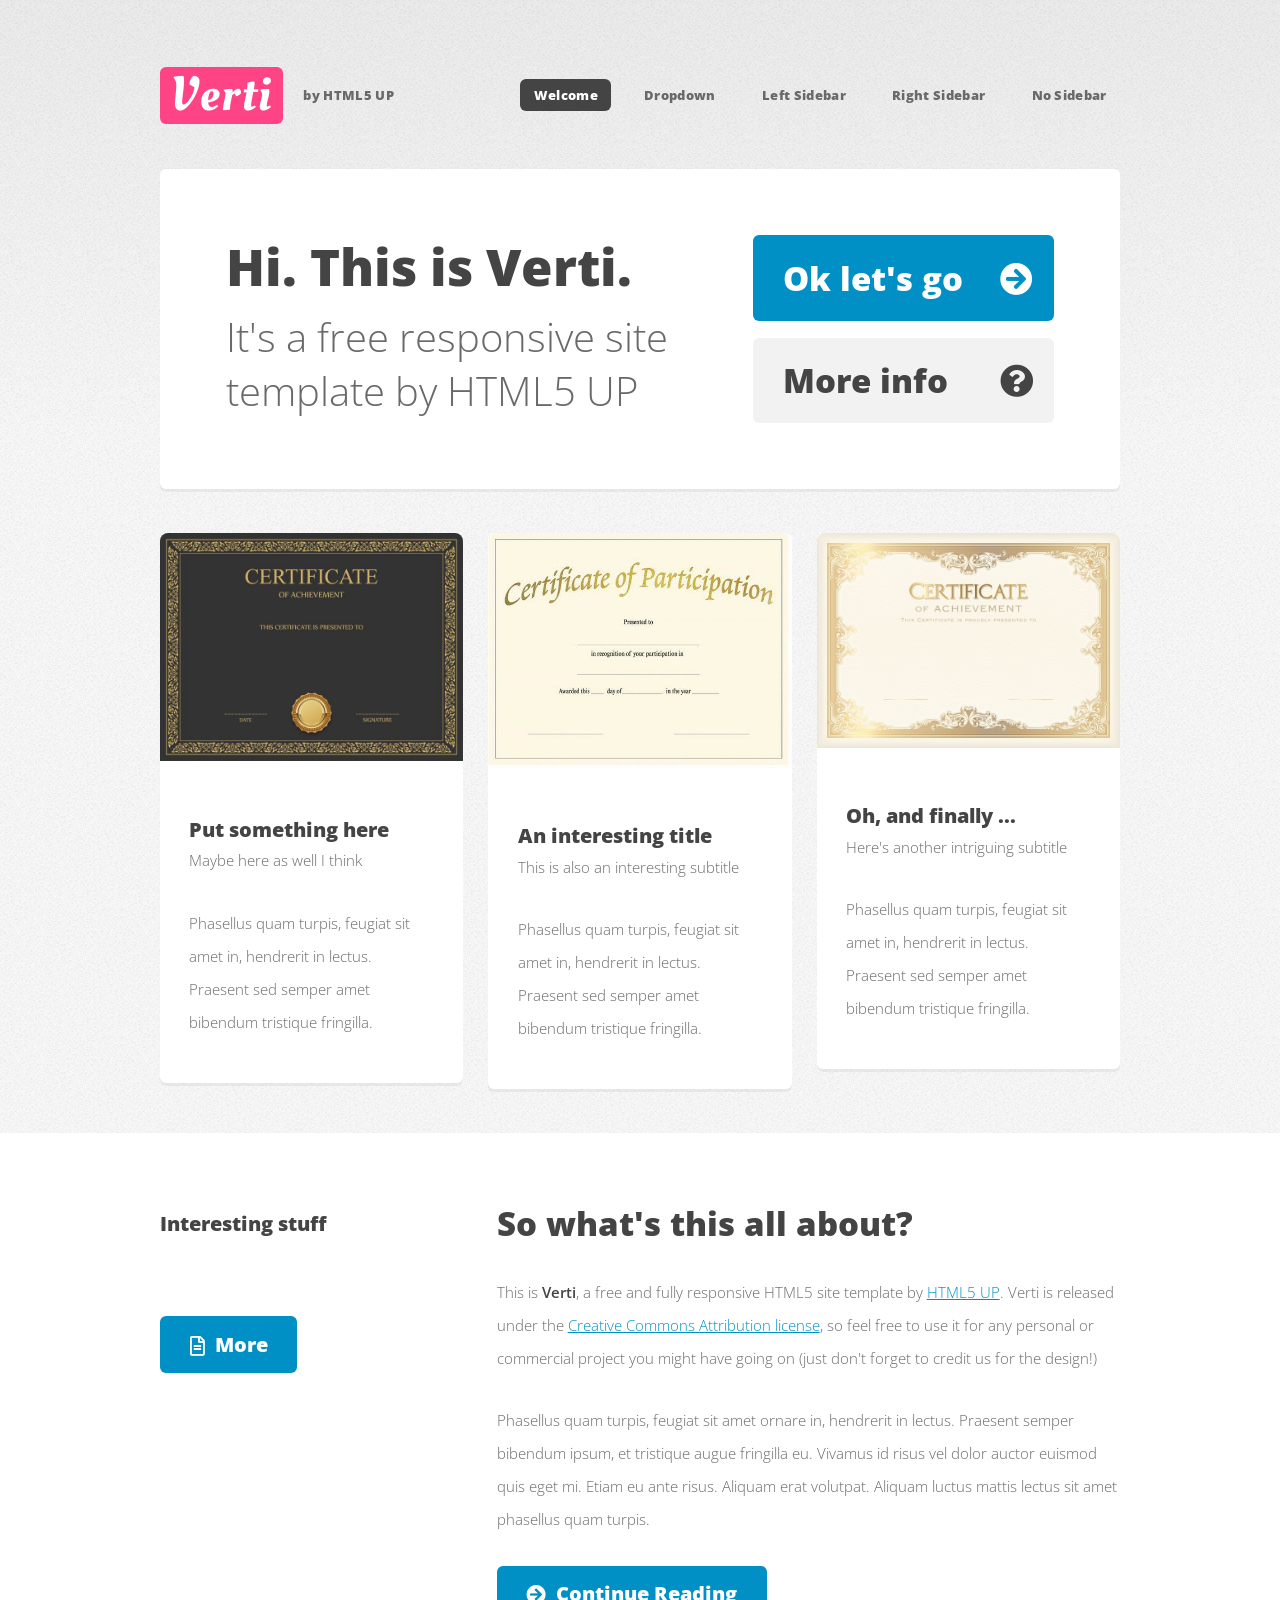
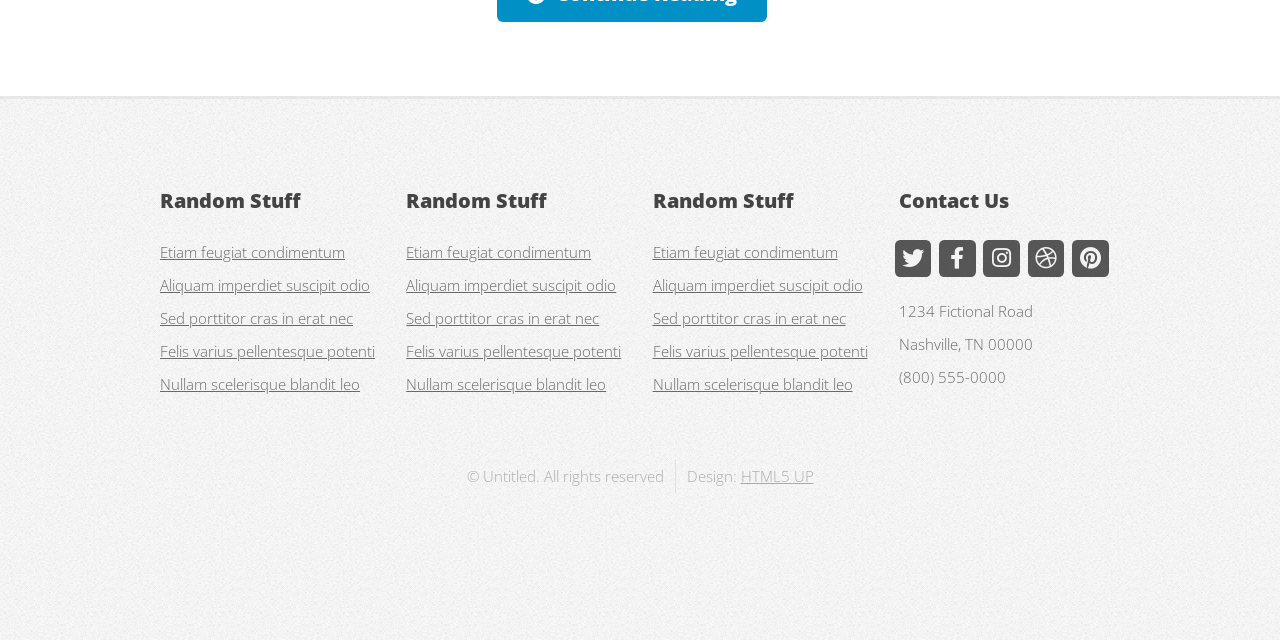
==== commit 0dea2bbc: "upd" ====
--- a/Downloads/html5up-verti/index.html
+++ b/Downloads/html5up-verti/index.html
@@ -80,7 +80,7 @@
 
 								<!-- Box -->
 									<section class="box feature">
-										<a href="#" class="image featured"><img src="images/pic01.jpg" alt="" /></a>
+										<a href="#" class="image featured"><img src="../../work/pic01.jpg" alt="" /></a>
 										<div class="inner">
 											<header>
 												<h2>Put something here</h2>
@@ -95,7 +95,7 @@
 
 								<!-- Box -->
 									<section class="box feature">
-										<a href="#" class="image featured"><img src="images/pic02.jpg" alt="" /></a>
+										<a href="#" class="image featured"><img src="../../work/pic02.jpg" alt="" /></a>
 										<div class="inner">
 											<header>
 												<h2>An interesting title</h2>
@@ -110,7 +110,7 @@
 
 								<!-- Box -->
 									<section class="box feature">
-										<a href="#" class="image featured"><img src="images/pic03.jpg" alt="" /></a>
+										<a href="#" class="image featured"><img src="../../work/pic03.jpg" alt="" /></a>
 										<div class="inner">
 											<header>
 												<h2>Oh, and finally ...</h2>
